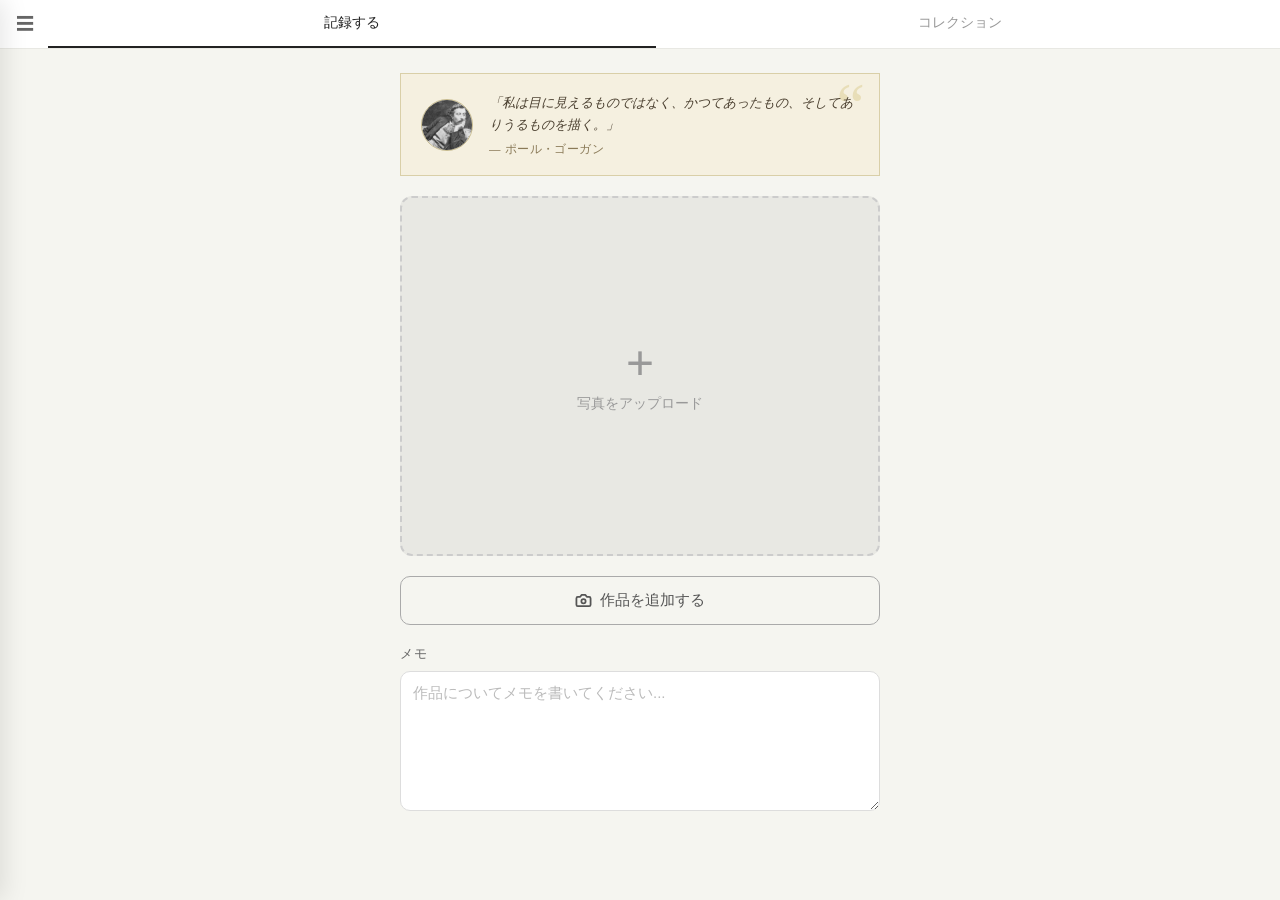
==== index.html @ ebd7e0e0 "first commit" ====
<!DOCTYPE html>
<html lang="ja">
<head>
  <meta charset="UTF-8">
  <meta name="viewport" content="width=device-width, initial-scale=1.0">
  <title>アート記録アプリ</title>
  <link rel="stylesheet" href="style.css">
</head>
<body>
  <div class="tab-bar">
    <button class="menu-btn" id="menuBtn">☰</button>
    <div class="tabs">
      <a href="index.html" class="tab active">記録する</a>
      <a href="collection.html" class="tab">コレクション</a>
    </div>
  </div>

  <div class="container">
    <div class="painter-quote" id="painterQuote">
      <img class="painter-avatar" id="painterAvatar" alt="">
      <div class="painter-quote-body">
        <p class="painter-quote-text" id="painterQuoteText"></p>
        <p class="painter-quote-name" id="painterQuoteName"></p>
      </div>
    </div>

    <div class="upload-area" id="uploadArea">
      <input type="file" id="fileInput" accept="image/*" hidden>
      <div class="upload-placeholder" id="uploadPlaceholder">
        <span class="upload-icon">+</span>
        <p>写真をアップロード</p>
      </div>
      <img id="previewImage" class="preview-image hidden" alt="プレビュー">
    </div>

    <button class="upload-btn" id="uploadBtn">
      <svg width="17" height="17" viewBox="0 0 24 24" fill="none" stroke="currentColor" stroke-width="2.5" stroke-linecap="round" stroke-linejoin="round" aria-hidden="true">
        <path d="M14.5 4h-5L7 7H4a2 2 0 0 0-2 2v9a2 2 0 0 0 2 2h16a2 2 0 0 0 2-2V9a2 2 0 0 0-2-2h-3l-2.5-3z"/>
        <circle cx="12" cy="13" r="3"/>
      </svg>
      作品を追加する
    </button>

    <button class="analyze-btn hidden" id="analyzeBtn">
      <svg width="17" height="17" viewBox="0 0 24 24" fill="none" stroke="currentColor" stroke-width="2.5" stroke-linecap="round" stroke-linejoin="round" aria-hidden="true">
        <path d="M9.937 15.5A2 2 0 0 0 8.5 14.063l-6.135-1.582a.5.5 0 0 1 0-.962L8.5 9.937A2 2 0 0 0 9.937 8.5l1.582-6.135a.5.5 0 0 1 .963 0L14.063 8.5A2 2 0 0 0 15.5 9.937l6.135 1.581a.5.5 0 0 1 0 .964L15.5 14.063a2 2 0 0 0-1.437 1.437l-1.582 6.135a.5.5 0 0 1-.963 0z"/>
        <path d="M20 3v4m2-2h-4"/>
        <path d="M4 17v2m1-1H3"/>
      </svg>
      <span id="analyzeBtnText">AIで作品情報を取得する</span>
    </button>

    <div class="result-section hidden" id="resultSection">
      <div class="result-item">
        <span class="result-label">作者</span>
        <input class="result-input" id="resultArtist" type="text" placeholder="不明">
      </div>
      <div class="result-item">
        <span class="result-label">タイトル</span>
        <input class="result-input" id="resultTitle" type="text" placeholder="不明">
      </div>
      <div class="result-item">
        <span class="result-label">制作年</span>
        <input class="result-input" id="resultYear" type="text" placeholder="不明">
      </div>
    </div>

    <div class="error-message hidden" id="errorMessage"></div>

    <div class="memo-section">
      <label for="memo">メモ</label>
      <textarea id="memo" placeholder="作品についてメモを書いてください..."></textarea>
    </div>

    <button class="save-btn hidden" id="saveBtn">コレクションに保存</button>
    <div class="save-success hidden" id="saveSuccess">保存しました</div>
  </div>

  <!-- Side drawer -->
  <div class="drawer" id="drawer">
    <div class="drawer-backdrop" id="drawerBackdrop"></div>
    <div class="drawer-panel">
      <p class="drawer-title">設定</p>
      <div class="drawer-section">
        <label for="apiKeyInput">Gemini APIキー</label>
        <input type="password" id="apiKeyInput" class="drawer-input" placeholder="AIzaSy...">
        <button class="drawer-save-btn" id="saveKeyBtn">保存する</button>
        <p class="api-key-hint" id="apiKeyStatus"></p>
      </div>
    </div>
  </div>

  <script src="drawer.js"></script>
  <script src="db.js"></script>
  <script src="app.js"></script>
</body>
</html>
---- style.css ----
* {
  box-sizing: border-box;
  margin: 0;
  padding: 0;
}

body {
  font-family: -apple-system, BlinkMacSystemFont, 'Hiragino Sans', sans-serif;
  background: #f5f5f0;
  color: #333;
  min-height: 100vh;
  padding: 0 16px 24px;
}

.container {
  max-width: 480px;
  margin: 0 auto;
  display: flex;
  flex-direction: column;
  gap: 20px;
  padding-top: 24px;
}

/* Tab bar */
.tab-bar {
  display: flex;
  align-items: stretch;
  background: #fff;
  border-bottom: 1.5px solid #e8e8e3;
  position: sticky;
  top: 0;
  z-index: 10;
  margin: 0 -16px;
  padding: 0 16px;
}

.menu-btn {
  padding: 0 14px 0 0;
  background: none;
  border: none;
  font-size: 18px;
  color: #666;
  cursor: pointer;
  flex-shrink: 0;
  line-height: 1;
}

.menu-btn:hover {
  color: #222;
}

.tabs {
  display: flex;
  flex: 1;
}

.tab {
  flex: 1;
  text-align: center;
  padding: 14px 0;
  font-size: 14px;
  font-weight: 500;
  color: #999;
  text-decoration: none;
  border-bottom: 2.5px solid transparent;
  transition: color 0.15s, border-color 0.15s;
}

.tab.active {
  color: #222;
  border-bottom-color: #222;
}

/* Painter Quote */
.painter-quote {
  display: flex;
  align-items: center;
  gap: 16px;
  background: #f5f0e0;
  border-radius: 0;
  padding: 18px 20px;
  border: 1px solid #d9cfa8;
  position: relative;
  overflow: hidden;
}

.painter-quote::before {
  content: '\201C';
  position: absolute;
  top: 0px;
  right: 14px;
  font-size: 64px;
  line-height: 1;
  color: #e8deb8;
  font-family: Georgia, serif;
  pointer-events: none;
  z-index: 0;
}

.painter-avatar {
  width: 52px;
  height: 52px;
  border-radius: 50%;
  object-fit: cover;
  flex-shrink: 0;
  border: 1.5px solid #c8bc90;
  position: relative;
  z-index: 1;
}

.painter-quote-body {
  display: flex;
  flex-direction: column;
  gap: 6px;
  min-width: 0;
  position: relative;
  z-index: 1;
}

.painter-quote-text {
  font-size: 13px;
  color: #4a3f2f;
  line-height: 1.7;
  font-style: italic;
}

.painter-quote-name {
  font-size: 11.5px;
  color: #8a7a58;
  font-weight: 500;
  letter-spacing: 0.04em;
}

/* Upload */
.upload-area {
  width: 100%;
  aspect-ratio: 4 / 3;
  background: #e8e8e3;
  border-radius: 12px;
  display: flex;
  align-items: center;
  justify-content: center;
  cursor: pointer;
  overflow: hidden;
  border: 2px dashed #ccc;
  transition: border-color 0.2s;
}

.upload-area:hover {
  border-color: #999;
}

.upload-placeholder {
  display: flex;
  flex-direction: column;
  align-items: center;
  gap: 8px;
  color: #999;
}

.upload-icon {
  font-size: 48px;
  line-height: 1;
  font-weight: 200;
}

.upload-placeholder p {
  font-size: 14px;
}

.preview-image {
  width: 100%;
  height: 100%;
  object-fit: cover;
}

.hidden {
  display: none !important;
}

.upload-btn {
  width: 100%;
  padding: 14px;
  background: transparent;
  color: #555;
  border: 1.5px solid #aaa;
  border-radius: 10px;
  font-size: 15px;
  font-family: inherit;
  cursor: pointer;
  transition: border-color 0.2s, background 0.2s, color 0.2s;
  display: flex;
  align-items: center;
  justify-content: center;
  gap: 8px;
}

.upload-btn:hover {
  border-color: #555;
  background: #f5f5f0;
  color: #333;
}

/* Analyze button */
.analyze-btn {
  width: 100%;
  padding: 14px;
  background: transparent;
  color: #4a6fa5;
  border: 1.5px solid #4a6fa5;
  border-radius: 10px;
  font-size: 15px;
  font-family: inherit;
  cursor: pointer;
  transition: border-color 0.2s, background 0.2s, color 0.2s;
  display: flex;
  align-items: center;
  justify-content: center;
  gap: 8px;
}

.analyze-btn:hover:not(:disabled) {
  border-color: #375d8e;
  background: #f0f4fa;
  color: #375d8e;
}

.analyze-btn:disabled {
  opacity: 0.5;
  cursor: not-allowed;
}

/* Result */
.result-section {
  background: #fff;
  border-radius: 12px;
  overflow: hidden;
  border: 1.5px solid #e0e0db;
}

.result-item {
  display: flex;
  align-items: center;
  gap: 12px;
  padding: 12px 16px;
  border-bottom: 1px solid #f0f0eb;
}

.result-item:last-child {
  border-bottom: none;
}

.result-item--memo {
  align-items: flex-start;
  padding-top: 14px;
}

.result-label {
  font-size: 12px;
  color: #999;
  font-weight: 500;
  width: 52px;
  flex-shrink: 0;
  letter-spacing: 0.04em;
}

.result-value {
  font-size: 15px;
  color: #222;
  line-height: 1.5;
}

.result-input {
  flex: 1;
  border: none;
  background: transparent;
  font-size: 15px;
  color: #222;
  font-family: inherit;
  outline: none;
  padding: 2px 4px;
  border-radius: 4px;
  transition: background 0.15s;
  min-width: 0;
}

.result-input:hover {
  background: #f5f5f0;
}

.result-input:focus {
  background: #eef2ff;
}

.result-memo {
  height: 80px;
  resize: vertical;
  line-height: 1.5;
  padding: 4px;
}

/* Error */
.error-message {
  padding: 12px 14px;
  background: #fff0f0;
  border: 1.5px solid #f5c0c0;
  border-radius: 10px;
  font-size: 13px;
  color: #c0392b;
}

/* Memo */
.memo-section {
  display: flex;
  flex-direction: column;
  gap: 8px;
}

.memo-section label {
  font-size: 13px;
  font-weight: 500;
  color: #666;
  letter-spacing: 0.04em;
}

textarea {
  width: 100%;
  height: 140px;
  padding: 12px;
  border: 1.5px solid #ddd;
  border-radius: 10px;
  font-size: 15px;
  font-family: inherit;
  resize: vertical;
  background: #fff;
  color: #333;
  outline: none;
  transition: border-color 0.2s;
}

textarea:focus {
  border-color: #333;
}

textarea::placeholder {
  color: #bbb;
}

/* Save */
.save-btn {
  width: 100%;
  padding: 15px;
  background: #2d3436;
  color: #fff;
  border: none;
  border-radius: 10px;
  font-size: 15px;
  font-weight: 600;
  font-family: inherit;
  cursor: pointer;
  letter-spacing: 0.03em;
  transition: background 0.2s, box-shadow 0.2s;
  box-shadow: 0 2px 8px rgba(0,0,0,0.15);
}

.save-btn:hover {
  background: #1a1f20;
  box-shadow: 0 4px 14px rgba(0,0,0,0.22);
}

.save-success {
  text-align: center;
  font-size: 14px;
  color: #4a9c6f;
  font-weight: 500;
  padding: 8px;
}

/* Collection toolbar */
.collection-toolbar {
  display: flex;
  justify-content: flex-end;
}

.sort-btn {
  background: none;
  border: none;
  font-size: 12px;
  color: #999;
  cursor: pointer;
  padding: 4px 0;
  letter-spacing: 0.04em;
  transition: color 0.15s;
}

.sort-btn:hover {
  color: #444;
}

/* Century sections wrapper */
#collectionGrid {
  display: flex;
  flex-direction: column;
  gap: 28px;
}

/* Century section */
.century-section {
  display: flex;
  flex-direction: column;
  gap: 12px;
}

.century-heading {
  font-size: 11px;
  font-weight: 400;
  color: #aaa;
  letter-spacing: 0.14em;
  text-transform: uppercase;
  padding-bottom: 8px;
  border-bottom: 1px solid #e8e8e3;
}

/* Collection grid */
.collection-grid {
  display: grid;
  grid-template-columns: 1fr 1fr;
  gap: 12px;
}

.artwork-card {
  background: #fff;
  border-radius: 10px;
  overflow: hidden;
  cursor: pointer;
  border: 1.5px solid #e8e8e3;
  transition: transform 0.15s, box-shadow 0.15s;
}

.artwork-card:hover {
  transform: translateY(-2px);
  box-shadow: 0 4px 16px rgba(0,0,0,0.1);
}

.card-image {
  width: 100%;
  aspect-ratio: 1;
  object-fit: cover;
  display: block;
}

.card-info {
  padding: 10px 10px 12px;
}

.card-title {
  font-size: 13px;
  font-weight: 600;
  color: #222;
  white-space: nowrap;
  overflow: hidden;
  text-overflow: ellipsis;
}

.card-artist {
  font-size: 11px;
  color: #999;
  margin-top: 2px;
  white-space: nowrap;
  overflow: hidden;
  text-overflow: ellipsis;
}

.collection-empty {
  text-align: center;
  padding: 60px 0;
  color: #999;
  display: flex;
  flex-direction: column;
  gap: 16px;
}

.collection-empty p {
  font-size: 15px;
}

.empty-link {
  font-size: 14px;
  color: #4a6fa5;
  text-decoration: none;
}

/* Modal */
.modal {
  position: fixed;
  inset: 0;
  z-index: 100;
  display: flex;
  align-items: flex-end;
  justify-content: center;
}

.modal-backdrop {
  position: absolute;
  inset: 0;
  background: rgba(0,0,0,0.5);
}

.modal-content {
  position: relative;
  background: #fff;
  border-radius: 20px 20px 0 0;
  width: 100%;
  max-width: 480px;
  max-height: 90vh;
  overflow-y: auto;
  padding: 24px 20px 40px;
  display: flex;
  flex-direction: column;
  gap: 12px;
}

.modal-close {
  align-self: flex-end;
  background: none;
  border: none;
  font-size: 18px;
  color: #999;
  cursor: pointer;
  padding: 0;
  line-height: 1;
}

.modal-image {
  width: 100%;
  border-radius: 10px;
  object-fit: cover;
  max-height: 280px;
}

.modal-info {
  background: #f5f5f0;
  border-radius: 10px;
  overflow: hidden;
}

.modal-save-btn {
  width: 100%;
  padding: 13px;
  background: #4a6fa5;
  color: #fff;
  border: none;
  border-radius: 10px;
  font-size: 14px;
  font-family: inherit;
  cursor: pointer;
  transition: background 0.2s;
}

.modal-save-btn:hover {
  background: #375d8e;
}

.delete-btn {
  width: 100%;
  padding: 13px;
  background: none;
  border: 1.5px solid #e0a0a0;
  border-radius: 10px;
  font-size: 14px;
  font-family: inherit;
  color: #c0392b;
  cursor: pointer;
  transition: background 0.2s;
}

.delete-btn:hover {
  background: #fff0f0;
}

/* Side drawer */
.drawer {
  position: fixed;
  inset: 0;
  z-index: 50;
  pointer-events: none;
}

.drawer.open {
  pointer-events: auto;
}

.drawer-backdrop {
  position: absolute;
  inset: 0;
  background: rgba(0,0,0,0.4);
  opacity: 0;
  transition: opacity 0.25s;
}

.drawer.open .drawer-backdrop {
  opacity: 1;
}

.drawer-panel {
  position: absolute;
  left: 0;
  top: 0;
  bottom: 0;
  width: 280px;
  background: #fff;
  padding: 32px 20px 24px;
  display: flex;
  flex-direction: column;
  gap: 24px;
  transform: translateX(-100%);
  transition: transform 0.25s ease;
  box-shadow: 4px 0 24px rgba(0,0,0,0.1);
}

.drawer.open .drawer-panel {
  transform: translateX(0);
}

.drawer-title {
  font-size: 18px;
  font-weight: 600;
  color: #222;
}

.drawer-section {
  display: flex;
  flex-direction: column;
  gap: 8px;
}

.drawer-section label {
  font-size: 12px;
  font-weight: 500;
  color: #666;
  letter-spacing: 0.04em;
}

.drawer-input {
  width: 100%;
  padding: 10px 12px;
  border: 1.5px solid #ddd;
  border-radius: 8px;
  font-size: 14px;
  font-family: inherit;
  outline: none;
  background: #f9f9f9;
  transition: border-color 0.2s;
}

.drawer-input:focus {
  border-color: #333;
  background: #fff;
}

.drawer-save-btn {
  padding: 10px 16px;
  background: #333;
  color: #fff;
  border: none;
  border-radius: 8px;
  font-size: 13px;
  font-family: inherit;
  cursor: pointer;
  transition: background 0.2s;
}

.drawer-save-btn:hover {
  background: #111;
}

.api-key-hint {
  font-size: 12px;
  color: #999;
  min-height: 16px;
}

.api-key-hint.saved {
  color: #4a9c6f;
}
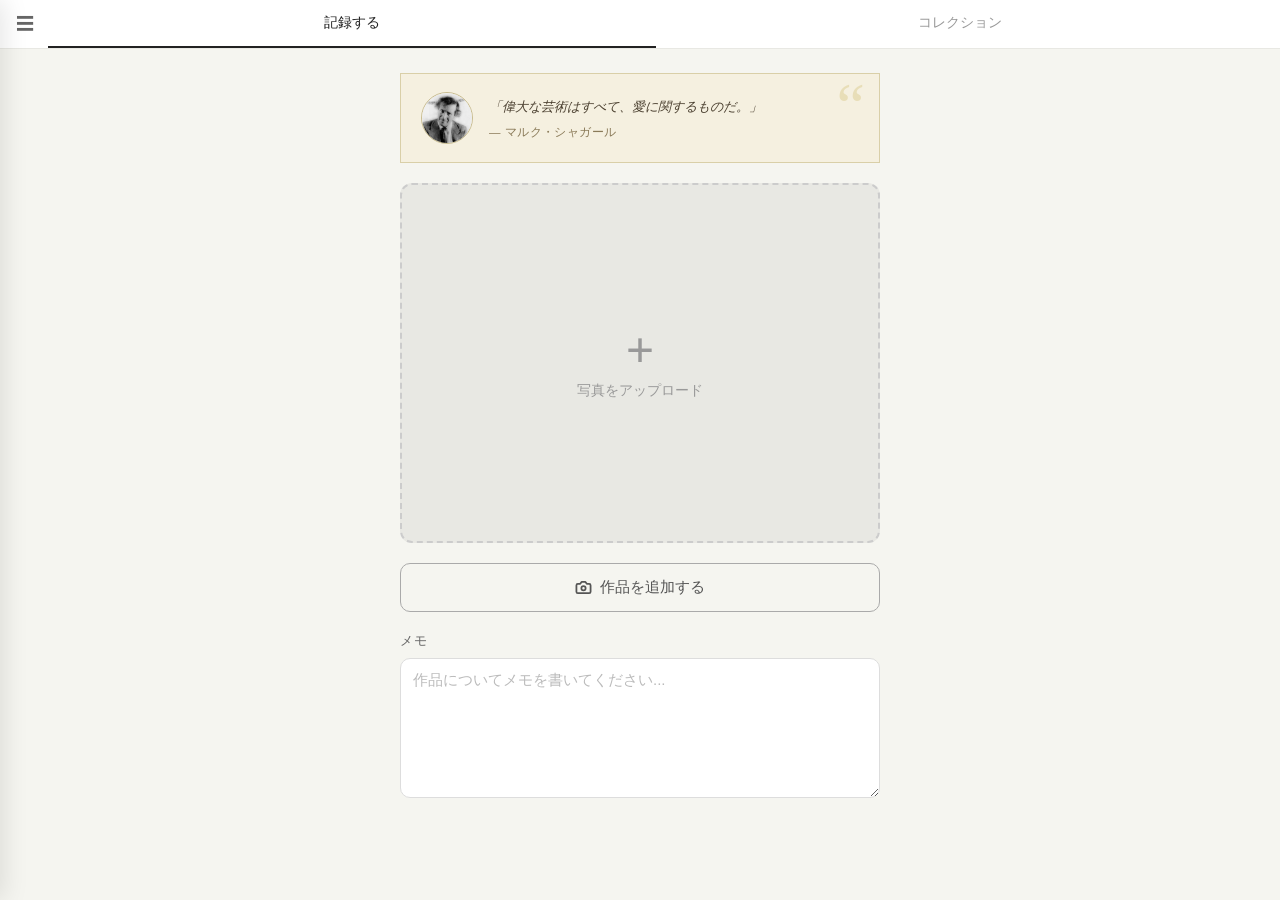
==== commit de7ec9bb: "Add PWA support with home screen icon" ====
--- a/index.html
+++ b/index.html
@@ -4,6 +4,11 @@
   <meta charset="UTF-8">
   <meta name="viewport" content="width=device-width, initial-scale=1.0">
   <title>アート記録アプリ</title>
+  <link rel="manifest" href="manifest.json">
+  <link rel="apple-touch-icon" href="icon.png">
+  <meta name="apple-mobile-web-app-capable" content="yes">
+  <meta name="apple-mobile-web-app-status-bar-style" content="default">
+  <meta name="apple-mobile-web-app-title" content="アート記録">
   <link rel="stylesheet" href="style.css">
 </head>
 <body>
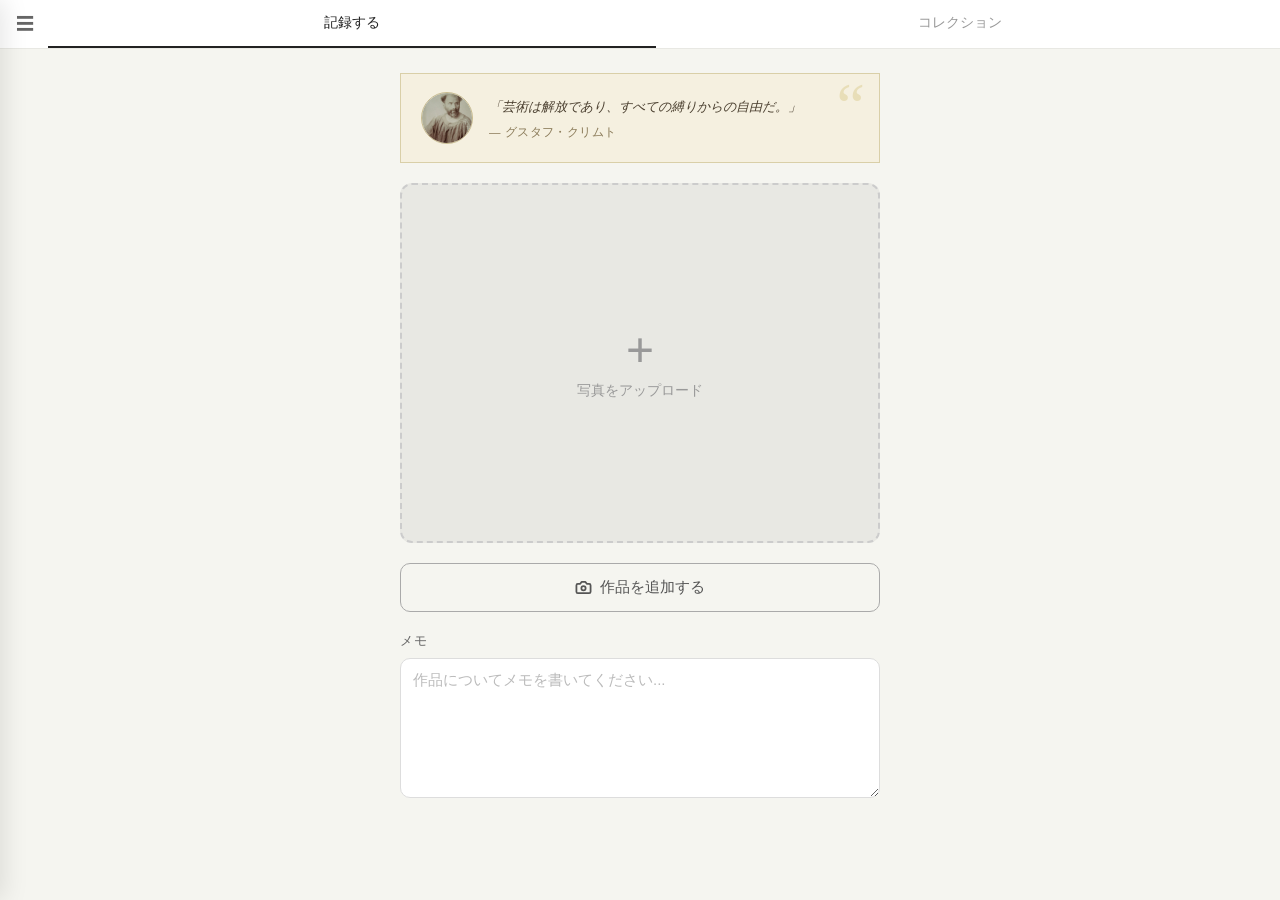
==== commit 193032b0: "Add Service Worker for PWA offline support" ====
--- a/index.html
+++ b/index.html
@@ -10,6 +10,7 @@
   <meta name="apple-mobile-web-app-status-bar-style" content="default">
   <meta name="apple-mobile-web-app-title" content="アート記録">
   <link rel="stylesheet" href="style.css">
+  <script>if ('serviceWorker' in navigator) navigator.serviceWorker.register('./sw.js');</script>
 </head>
 <body>
   <div class="tab-bar">
--- a/style.css
+++ b/style.css
@@ -683,3 +683,17 @@
 .api-key-hint.saved {
   color: #4a9c6f;
 }
+
+.drawer-section-label {
+  font-size: 12px;
+  font-weight: 500;
+  color: #666;
+  letter-spacing: 0.04em;
+  margin: 0;
+}
+
+.drawer-import-label {
+  display: block;
+  text-align: center;
+  cursor: pointer;
+}
